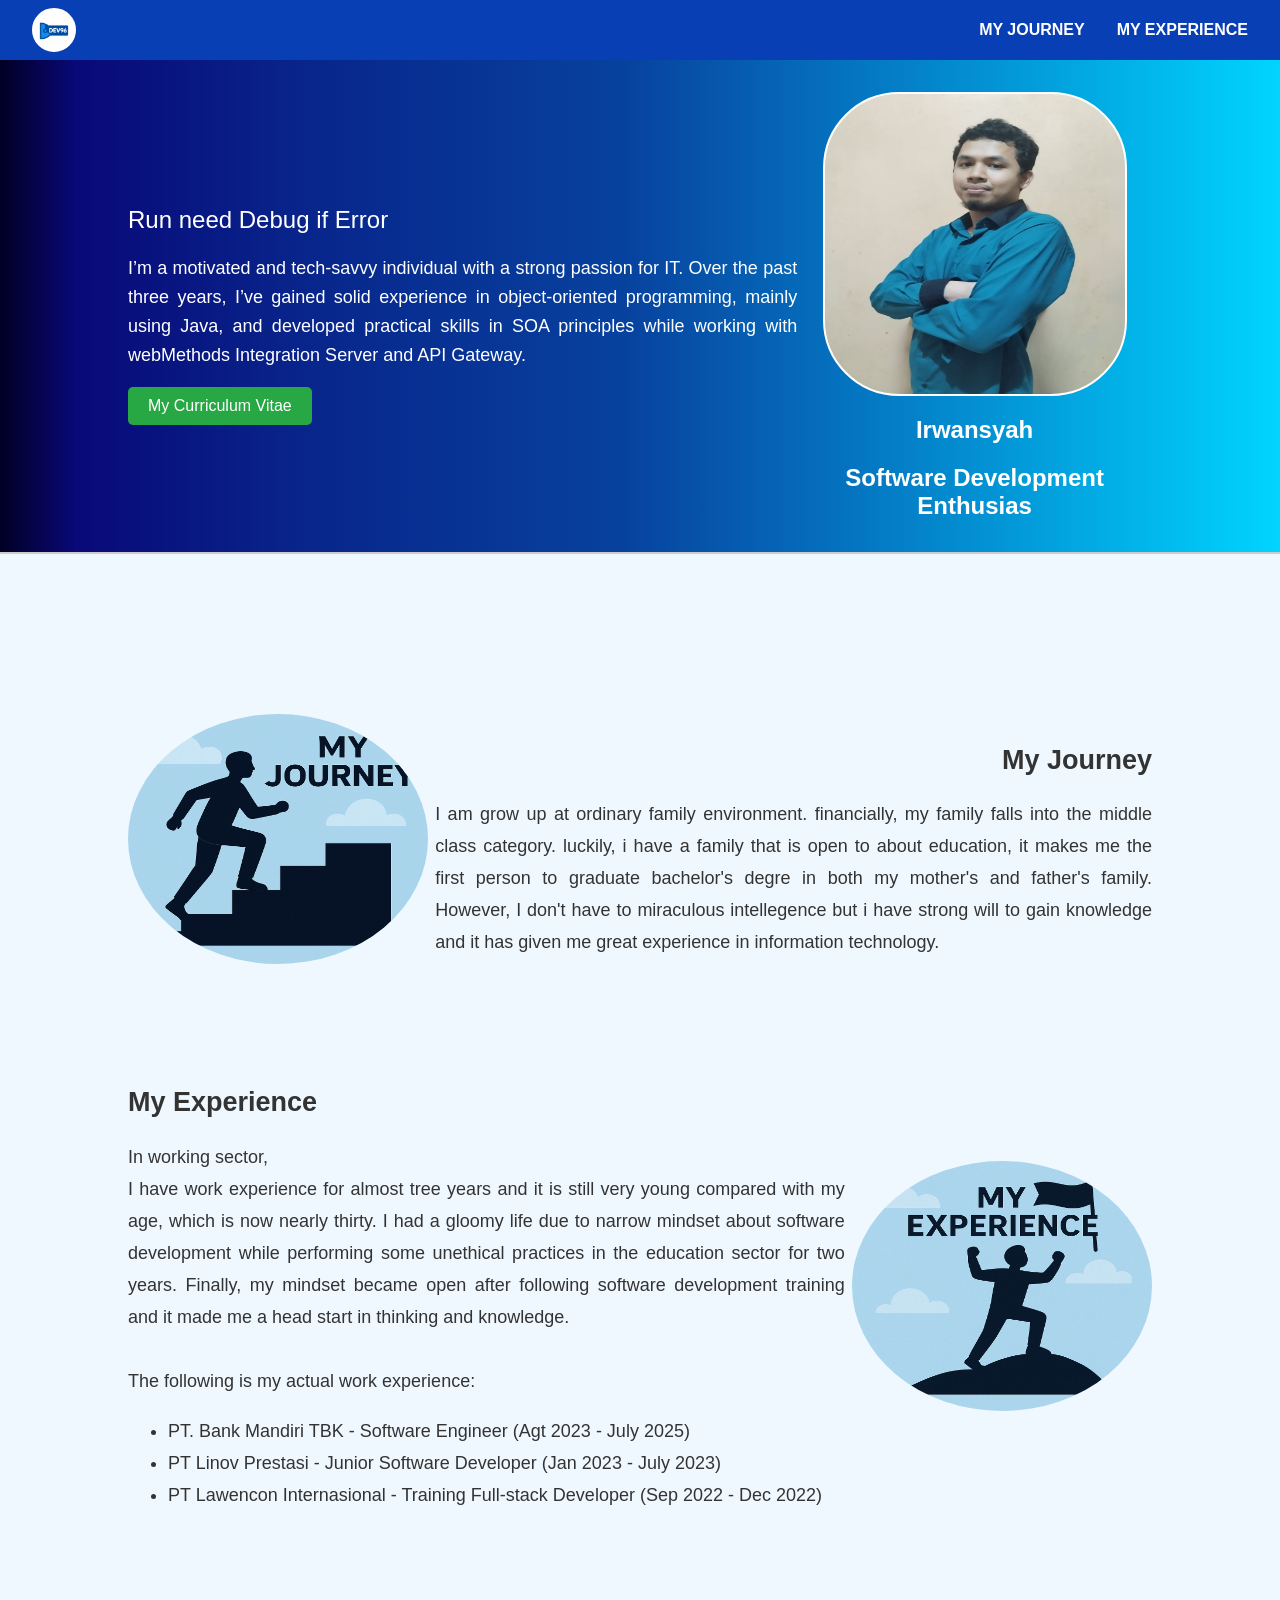
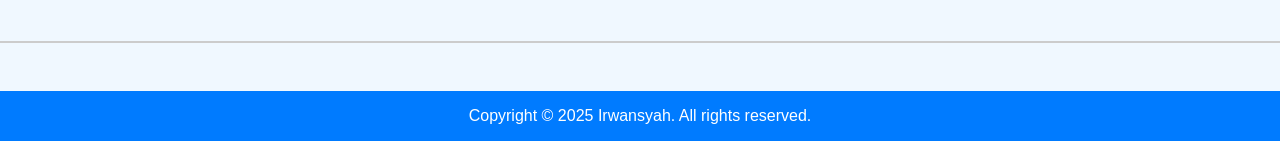
==== index.html @ fb4c786c "set web static to web responsive" ====
<!DOCTYPE html>
<html lang="id">
<head>
    <meta charset="UTF-8">
    <meta name="viewport" content="width=device-width, initial-scale=1.0">
    <title>My Profile</title>
    <link rel="stylesheet" href="assets/css/main.css">
</head>
<body>
    <header>
        <div class="logo"></div>
        <nav>
            <a href="#journey">MY JOURNEY</a>
            <a href="#experience">MY EXPERIENCE</a>
        </nav>
    </header>

    <section class="hero">
        <div class="hero-text">
            <h1>Run need Debug if Error</h1>
            <p>I’m a motivated and tech-savvy individual with a strong passion for IT. Over the past three years, I’ve gained solid experience in object-oriented programming, mainly using Java, and developed practical skills in SOA principles while working with webMethods Integration Server and API Gateway.</p>

            <div>
                <button type="button" class="btn-success" onclick="window.location.href='assets/document/Curriculum-Vitae-Irwansyah.pdf'">My Curriculum Vitae</button>
            </div>
        </div>
        <div class="hero-profile">
            <div class="profile"></div>
            <h2>Irwansyah</h2>
            <b>Software Development Enthusias</b>
        </div>
    </section>

    <section class="journey-experience">
        <div class="journey" id="journey">
            <div class="journey-image">
                <img src="assets/img/journey/my-journey.png" alt="Journey image">
            </div>
            <div class="journey-text">
                <h2>My Journey</h2>
                <p>
                    I am grow up at ordinary family environment. financially, my family falls into the middle class category. luckily, i have a family that is open to about education, it makes me the first person to graduate bachelor's degre in both my mother's and father's family. 
                    However, I don't have to miraculous intellegence but i have strong will to gain knowledge and it has given me great experience in information technology.
                </p>
            </div>
        </div>

        <div class="experience" id="experience">
            <div class="experience-text">
                <h2>My Experience</h2>
                <p>In working sector, <br>
                    I have work experience for almost tree years and it is still very young compared with my age, which is now nearly thirty. 
                    I had a gloomy life due to narrow mindset about software development while performing some unethical practices in the education sector for two years. Finally, my mindset became open after following software development training and it made me a head start in thinking and knowledge.
                    <br><br>
                    The following is my actual work experience:
                    
                    <div class="experience-text-detail">
                        <ul>
                            <li>PT. Bank Mandiri TBK - Software Engineer (Agt 2023 - July 2025)</li>
                            <li>PT Linov Prestasi - Junior Software Developer (Jan 2023 - July 2023)</li>
                            <li>PT Lawencon Internasional - Training Full-stack Developer (Sep 2022 - Dec 2022)</li>
                        </ul>
                    </div>
                </p>
            </div>
            <div class="journey-image">
                <img src="assets/img/experience/my-experience.png" alt="Experience image">
            </div>
        </div>

        <!-- <div class="journey" id="journey">
            <div class="journey-image">
                <img src="assets/img/journey/my-journey.png" alt="Journey image">
            </div>
            <div class="journey-text">
                <h2>My Skill</h2>
                <p>
                    I am grow up at ordinary family environment. financially, my family falls into the middle class category. luckily, i have a family that is open to about education, it makes me the first person to graduate bachelor's degre in both my mother's and father's family. 
                    However, I don't have to miraculous intellegence but i have strong will to gain knowledge and it has given me great experience in information technology.
                </p>
            </div>
        </div> -->
    </section>

    <footer>
        Copyright &copy; 2025 Irwansyah. All rights reserved.
    </footer>
</body>
</html>
---- assets/css/main.css ----
/* Default */
body {
    font-family: Arial, sans-serif;
    margin: 0;
    padding: 0;
    background: #f0f8ff;
    color: #333;
}
header {
    display: flex;
    justify-content: space-between;
    align-items: center;
    background: #093FB4;
    color: white;
    padding: 0.5rem 2rem;
    box-shadow: 0 2px 4px rgba(0, 0, 0, 0.1);
}
.logo {
    width: 40px;
    height: 40px;
    border-radius: 50%;
    border: 2px solid white;
    background: url(../img/logo/logo.png) no-repeat center;
    background-size: 100% 100%;
}
nav {
    display: flex;
    gap: 2rem;
}
nav a {
    color: white;
    text-decoration: none;
    font-weight: bold;
}
nav a:hover {
    text-decoration: underline;
}

/* Hero Section */
.hero {
    display: flex;
    justify-content: space-between;
    align-items: center;
    padding: 2rem 8rem;
    border-bottom: 2px solid #ccc;
    margin: auto;
    background: #020024;
    background: linear-gradient(90deg, rgba(2, 0, 36, 1) 0%, rgba(9, 9, 121, 1) 6%, rgba(8, 36, 139, 1) 23%, rgba(7, 66, 159, 1) 49%, rgba(0, 212, 255, 1) 100%);
    color: white;
}

.profile{
    width: 300px;
    height: 300px;
    border-radius: 25%;
    border: 2px solid white;
    background: url(../img/profile.jpg) no-repeat center;
    background-size: 100% 100%;
    
    margin: auto;

    transition: transform 0.5s ease, filter 0.5s ease;
}
.profile:hover{
    background: url(../img/profile-cover.jpg) no-repeat center;
    background-size: 100% 100%;

    transform: scale(1.1); /* memperbesar sedikit */
}

.hero-text {
    width: 70%;
}
.hero-text h1 {
    width: fit-content;
    font-weight: lighter;
}
.hero-text p {
    margin-top: 1rem;
    text-align: justify;
    line-height: 1.6;
    font-size: large;
}
.hero-profile {
    text-align: center;
}

.hero-profile h3 {
    margin: 1rem 0 0.5rem;
}

.hero-profile b{
    font-size: x-large;
}

.btn-success {
  background-color: #28a745;   /* warna hijau */
  color: white;                /* warna teks */
  padding: 10px 20px;          /* jarak dalam */
  border: none;                /* hilangkan border default */
  border-radius: 5px;          /* sudut melengkung */
  font-size: 16px;             /* ukuran teks */
  cursor: pointer;             /* ubah kursor menjadi tangan */
  transition: background-color 0.3s ease, transform 0.2s ease;
}

.btn-success:hover {
  background-color: #218838;   /* hijau lebih gelap */
  transform: scale(1.05);      /* sedikit membesar */
}

/* Journey */
.journey-experience {
    margin: 8rem auto 3rem;
    border-bottom: 2px solid #ccc;
    padding: 2rem 8rem;
    background: 0046FF;
}

.journey-experience > div{ /* .journey and .experience */
    display: flex;
    justify-content: space-between;
    align-items: center;
    margin-bottom: 5rem;
}

.journey-experience > div > .journey-text, .experience-text { /* .journey-text and .experience-text */
    width: 70%;
    line-height: 2rem;
    font-size: large;
}

.journey-text p { 
    text-align: justify; 
}
.experience-text p { 
    text-align: justify; 
}

.journey-text h2 { text-align: right; }
.experience-text h2 { text-align: left; }


.journey img, .experience img {
    width: 300px;
    height: 250px;
    border-radius: 50%;
    margin-bottom: 1rem;
}

footer {
    text-align: center;
    background: #007BFF;
    color: white;
    padding: 1rem;
}

/* mobile */ 
@media (max-width: 576px) {
    .logo {
        width: 30px;
        height: 30px;
    }
    nav {
        gap: 1rem;
    }
    nav a {
        font-size: 0.9rem;
    }

    /* Hero Section */
    .hero {
        padding: 3rem 1rem;
        flex-direction: column; 
    }

    .hero-text {
        padding: 0rem 1rem;
        margin-top: 50px;
        order: 2;
        width: 100%;
    }

    .hero-profile {
        order: 1;
        width: 100%;
    }

    .hero-profile h2{
        font-size: large;
    }

    .hero-profile b{
        font-size: large;
    }

    .profile{
        width: 200px;
        height: 200px;

        margin: auto;
    }

    .hero-text h1 {
        margin: auto;
        font-size: large;
    }
    .hero-text p {
        text-align: justify;
        line-height: 1.6;
        font-size: small;
    }

    

    /* Journey */
    .journey-experience {
        width: 100%;
        margin: 0;
        padding: 5rem 0 2rem;
    }

    .journey-experience > div{ /* .journey and .experience */
        display: flex;
        flex-direction: column;

        margin-bottom: 2rem;
    }

    .journey-experience > div > .journey-text { /* .journey-text and .experience-text */
        line-height: 1rem;
        font-size: small;
    }

    .journey-experience > div > .experience-text { /* .journey-text and .experience-text */
        order: 2;
        line-height: 1rem;
        font-size: small;
    }

    .journey-text h2 { text-align: center; }
    .experience-text h2 { text-align: center; }


    .journey img, .experience img {
        width: 200px;
        height: 200px;
        border-radius: 50%;
        margin-bottom: 1rem;
    }

    footer {
        padding: 0.5rem;
        font-size: small;
    }
}

@media (min-width: 577px) and (max-width: 767px) { 
    /* smartphone besar */ 
        .logo {
        width: 30px;
        height: 30px;
    }
    nav {
        gap: 1rem;
    }
    nav a {
        font-size: 0.9rem;
    }

    /* Hero Section */
    .hero {
        padding: 3rem 1rem;
        flex-direction: column; 
    }

    .hero-text {
        padding: 0rem 1rem;
        margin-top: 50px;
        order: 2;
        width: 100%;
    }

    .hero-profile {
        order: 1;
        width: 100%;
    }

    .hero-profile h2{
        font-size: x-large;
    }

    .hero-profile b{
        font-size: x-large;
    }

    .profile{
        width: 250px;
        height: 250px;

        margin: auto;
    }

    .hero-text h1 {
        margin: auto;
        font-size: x-large;
    }
    .hero-text p {
        margin-top: 0;
        text-align: justify;
        line-height: 1.5rem;
        font-size: medium;
    }

    /* Journey */
    .journey-experience {
        width: 100%;
        margin: 0;
        padding: 5rem 0 2rem;
    }

    .journey-experience > div{ /* .journey and .experience */
        display: flex;
        flex-direction: column;

        margin-bottom: 2rem;
    }

    .journey-experience > div > .journey-text { /* .journey-text and .experience-text */
        line-height: 1.2rem;
        font-size: medium;
    }

    .journey-experience > div > .experience-text { /* .journey-text and .experience-text */
        order: 2;
        line-height: 1.2rem;
        font-size: medium;
    }

    .journey-text h2 { text-align: center; }
    .experience-text h2 { text-align: center; }


    .journey img, .experience img {
        width: 250px;
        height: 250px;
        border-radius: 50%;
        margin-bottom: 1.5rem;
    }

    footer {
        padding: 0.5rem;
        font-size: medium;
    }

}
@media (min-width: 768px) and (max-width: 1199px) { 
    /* tablet and laptop */ 
    .hero {
        padding: 2rem 5rem;
    }
    .profile{
        width: 275px;
        height: 275px;

        margin: auto;
    }

    .journey-experience {
        width: 80%;
        margin: auto;
        padding: 5rem 3rem 2rem;
    }

    .journey img, .experience img {
        width: 275px;
        height: 275px;
        border-radius: 50%;
        margin-bottom: 1.5rem;
    }

    .journey-experience > div > .journey-text, .experience-text { /* .journey-text and .experience-text */
        width: 80%;
    }

    .journey-experience .journey-image{
        padding: 3rem;
        box-sizing: border-box;
    }

}

@media (min-width: 1200px) { /* desktop */ }
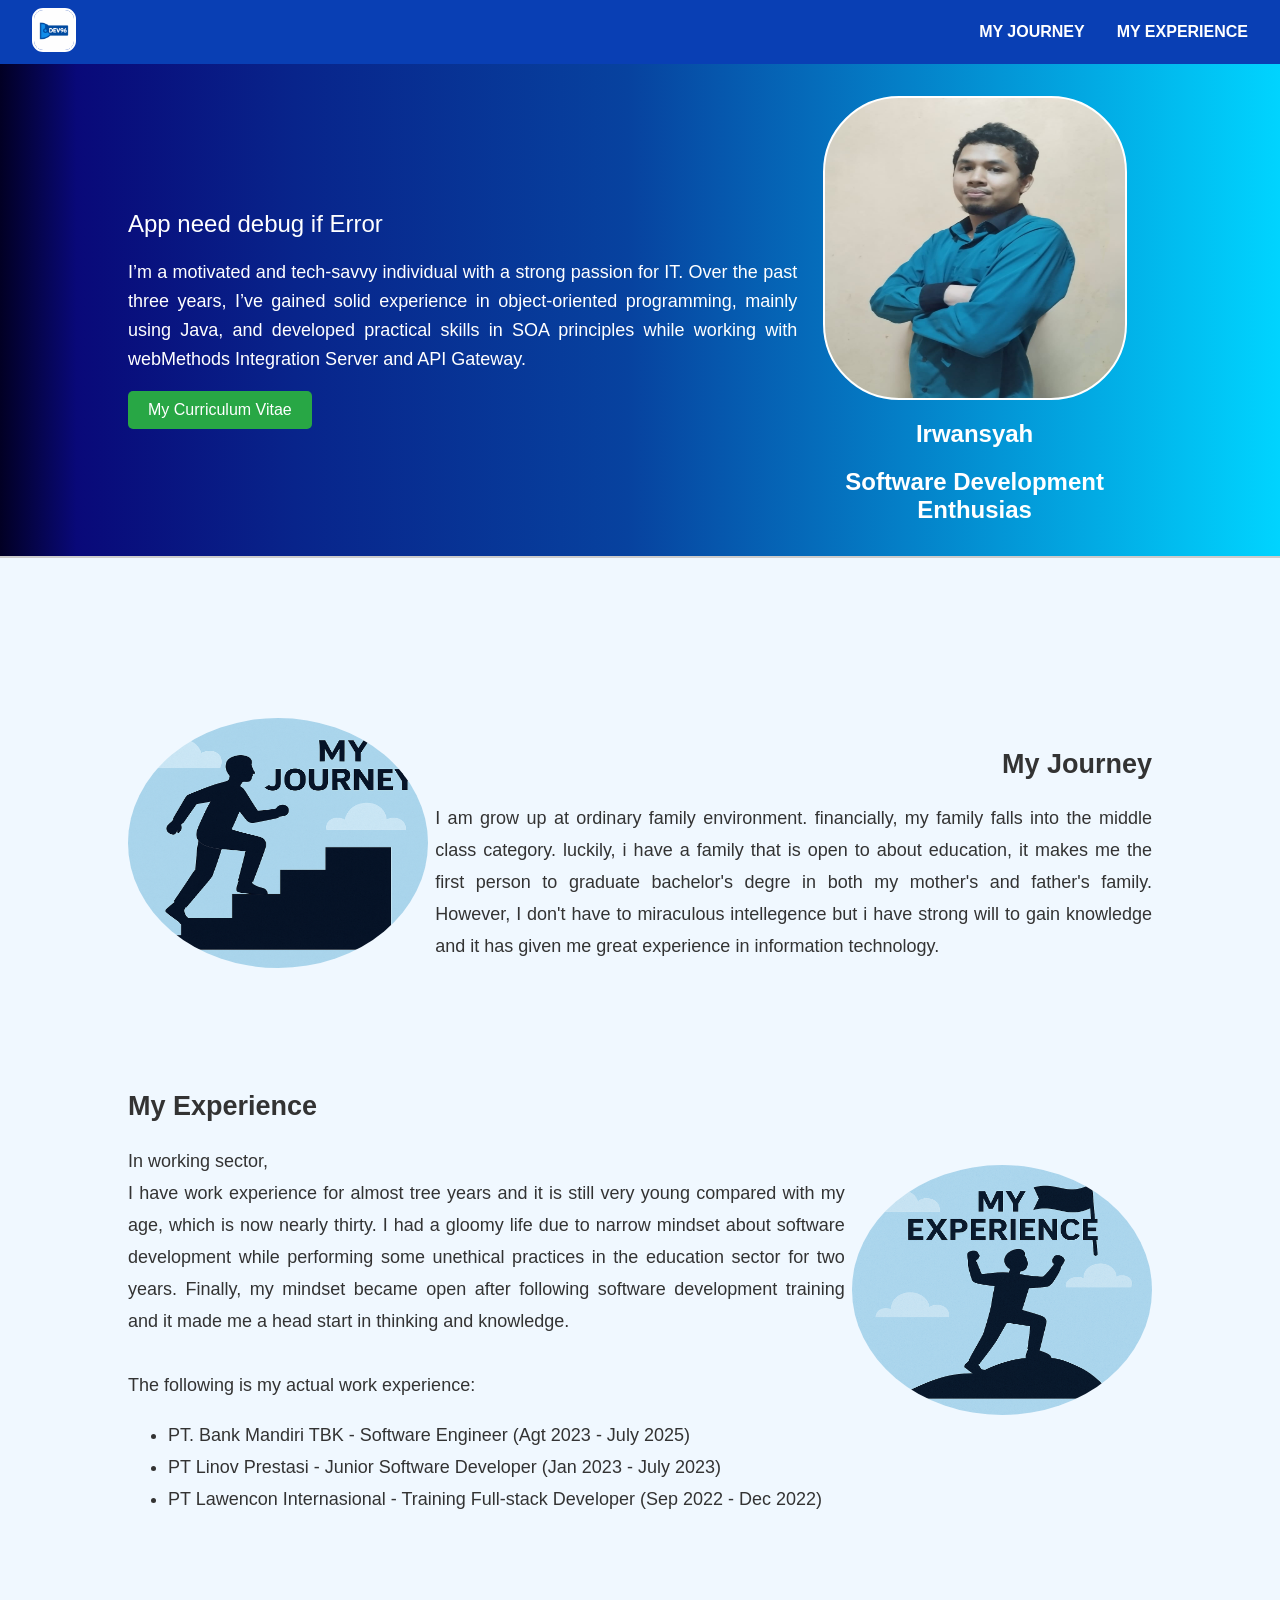
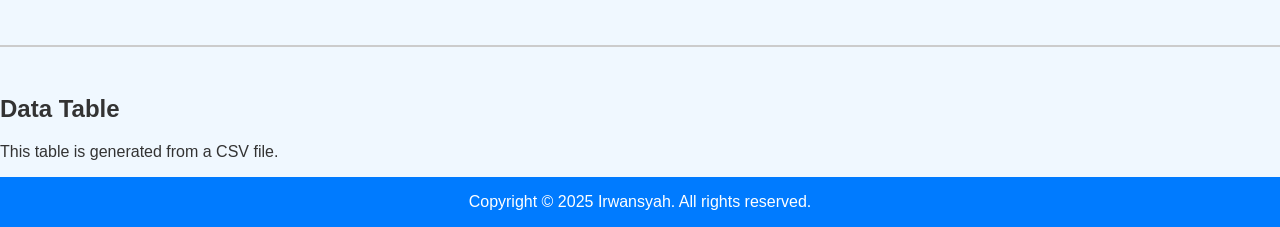
==== commit 81862f93: "change design media mobile" ====
--- a/index.html
+++ b/index.html
@@ -8,16 +8,22 @@
 </head>
 <body>
     <header>
-        <div class="logo"></div>
         <nav>
-            <a href="#journey">MY JOURNEY</a>
-            <a href="#experience">MY EXPERIENCE</a>
+            <div class="logo">
+                <img src="assets/img/logo/logo.png" alt="Logo">
+            </div>
+            <div class="subnav">
+                <ul>
+                    <li><a href="#journey">MY JOURNEY</a></li>
+                    <li><a href="#experience">MY EXPERIENCE</a></li>
+                </ul>
+            </div>
         </nav>
     </header>
 
     <section class="hero">
         <div class="hero-text">
-            <h1>Run need Debug if Error</h1>
+            <h1>App need debug if Error</h1>
             <p>I’m a motivated and tech-savvy individual with a strong passion for IT. Over the past three years, I’ve gained solid experience in object-oriented programming, mainly using Java, and developed practical skills in SOA principles while working with webMethods Integration Server and API Gateway.</p>
 
             <div>
@@ -81,6 +87,11 @@
             </div>
         </div> -->
     </section>
+    <div id="tableContainer">
+        <h2>Data Table</h2>
+        <p>This table is generated from a CSV file.</p>
+        
+    </div>
 
     <footer>
         Copyright &copy; 2025 Irwansyah. All rights reserved.
--- a/assets/css/main.css
+++ b/assets/css/main.css
@@ -15,23 +15,45 @@
     padding: 0.5rem 2rem;
     box-shadow: 0 2px 4px rgba(0, 0, 0, 0.1);
 }
-.logo {
+
+.logo{
+    /* height: 50px; */
+}
+
+.logo img {
     width: 40px;
     height: 40px;
-    border-radius: 50%;
+    border-radius: 25%;
     border: 2px solid white;
-    background: url(../img/logo/logo.png) no-repeat center;
     background-size: 100% 100%;
 }
+
 nav {
+    width: 100%;
+    display: flex;
+    justify-content: space-between;
+    align-items: center;
+}
+
+nav .subnav {
     display: flex;
     gap: 2rem;
 }
+
+.subnav ul {
+    list-style: none;
+    margin: 0;
+    padding: 0;
+    display: flex;
+    gap: 2rem;
+}
+
 nav a {
     color: white;
     text-decoration: none;
     font-weight: bold;
 }
+
 nav a:hover {
     text-decoration: underline;
 }
@@ -157,13 +179,37 @@
 
 /* mobile */ 
 @media (max-width: 576px) {
-    .logo {
+    .logo img {
         width: 30px;
         height: 30px;
     }
+    
     nav {
+        flex-direction: column;
+        align-items: first baseline;
+    }
+    
+    nav .subnav ul {
+        display: none;
         gap: 1rem;
     }
+
+    nav .logo:hover{
+        padding-bottom: 1rem;
+    }
+    
+    nav .logo:hover ~ .subnav ul {
+        display: flex;
+        flex-direction: column;
+    }
+
+    nav .subnav ul:hover {
+        padding-top: 1rem;
+        display: flex;
+        width: 100%;
+        flex-direction: column;
+    }
+    
     nav a {
         font-size: 0.9rem;
     }
@@ -257,7 +303,7 @@
 
 @media (min-width: 577px) and (max-width: 767px) { 
     /* smartphone besar */ 
-        .logo {
+    .logo img {
         width: 30px;
         height: 30px;
     }
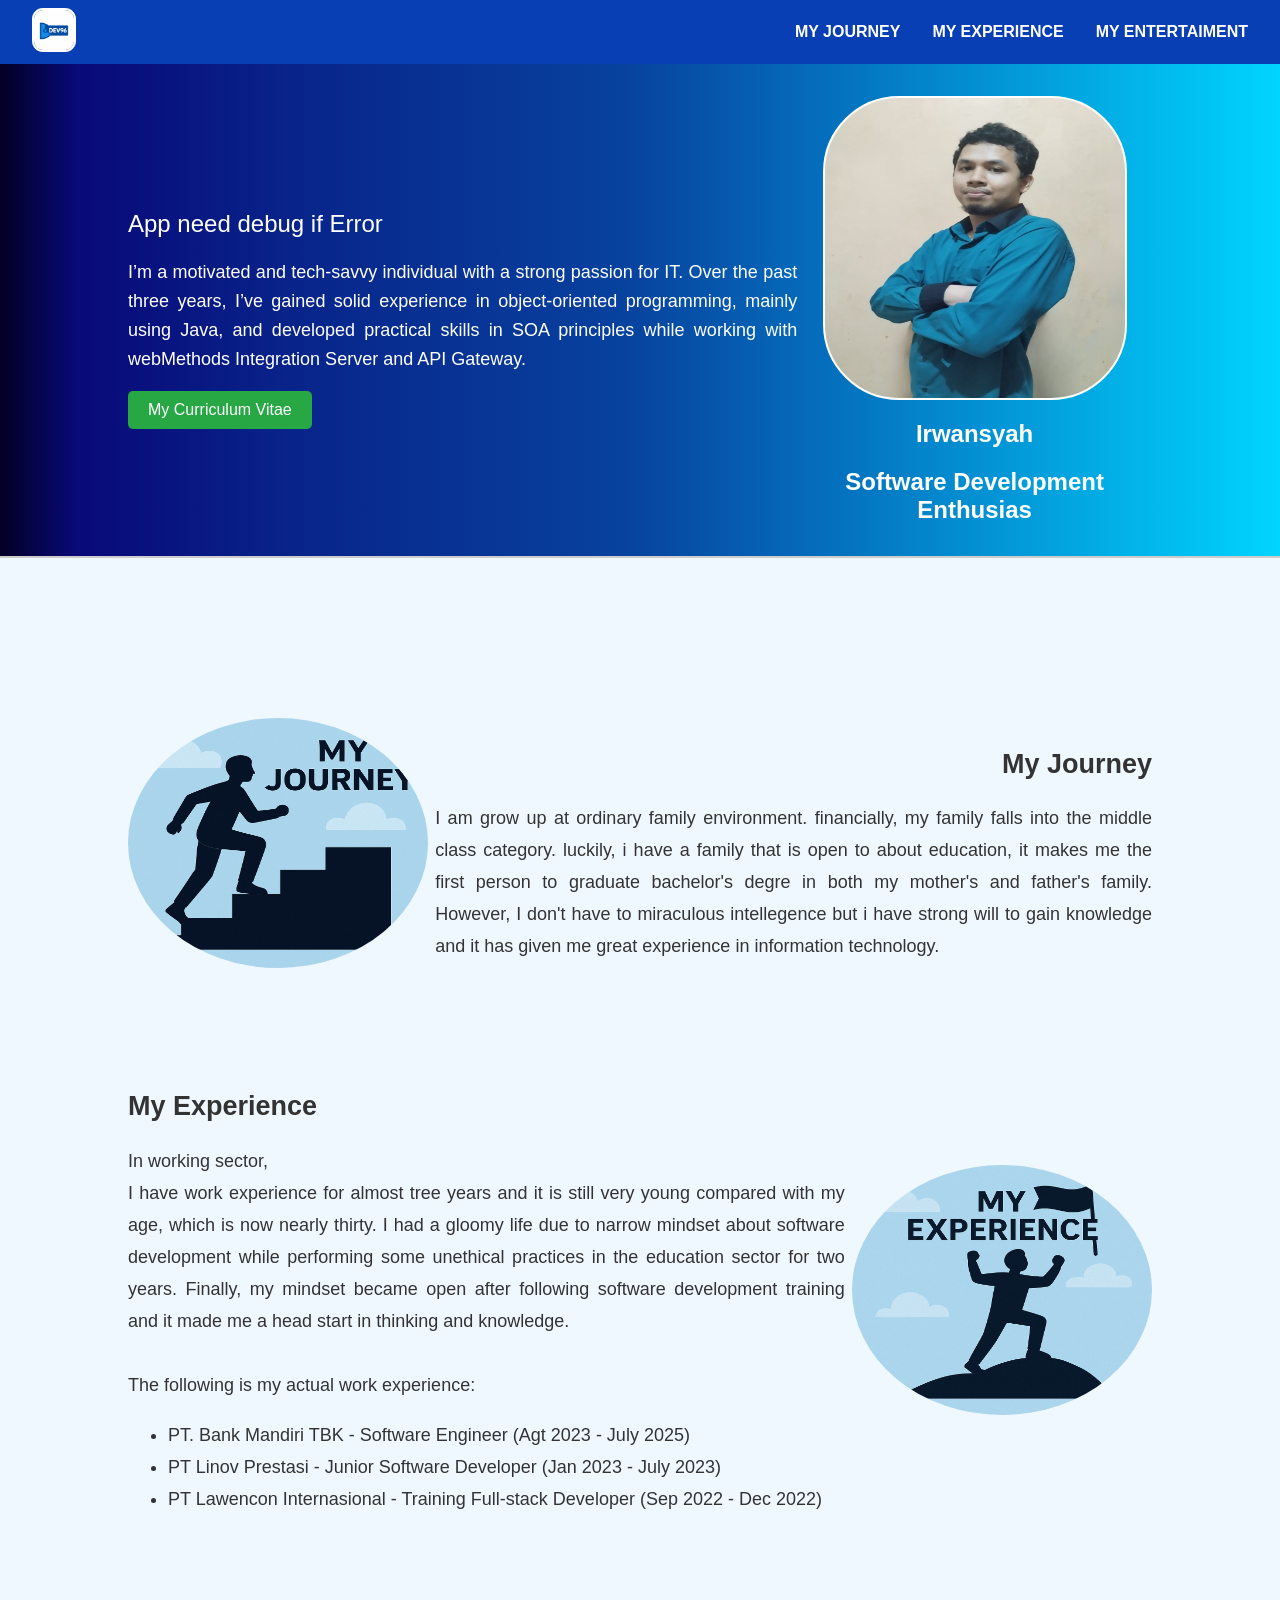
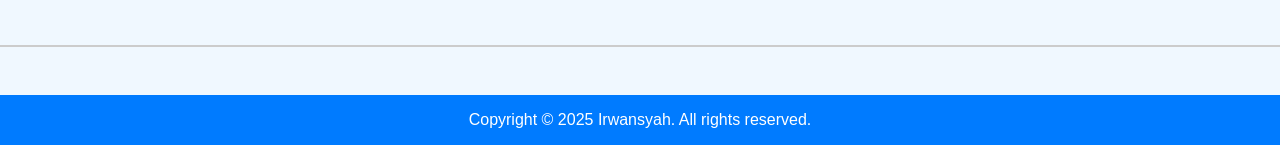
==== commit 88c8386b: "add sentence and fix url" ====
--- a/index.html
+++ b/index.html
@@ -10,12 +10,15 @@
     <header>
         <nav>
             <div class="logo">
-                <img src="assets/img/logo/logo.png" alt="Logo">
+                <a href="https://irwansyah10010.github.io/my-profile/">
+                    <img src="assets/img/logo/logo.png" alt="Logo">
+                </a>
             </div>
             <div class="subnav">
                 <ul>
                     <li><a href="#journey">MY JOURNEY</a></li>
                     <li><a href="#experience">MY EXPERIENCE</a></li>
+                    <li><a href="subject-english/">MY ENTERTAIMENT</a></li>
                 </ul>
             </div>
         </nav>
@@ -87,12 +90,6 @@
             </div>
         </div> -->
     </section>
-    <div id="tableContainer">
-        <h2>Data Table</h2>
-        <p>This table is generated from a CSV file.</p>
-        
-    </div>
-
     <footer>
         Copyright &copy; 2025 Irwansyah. All rights reserved.
     </footer>
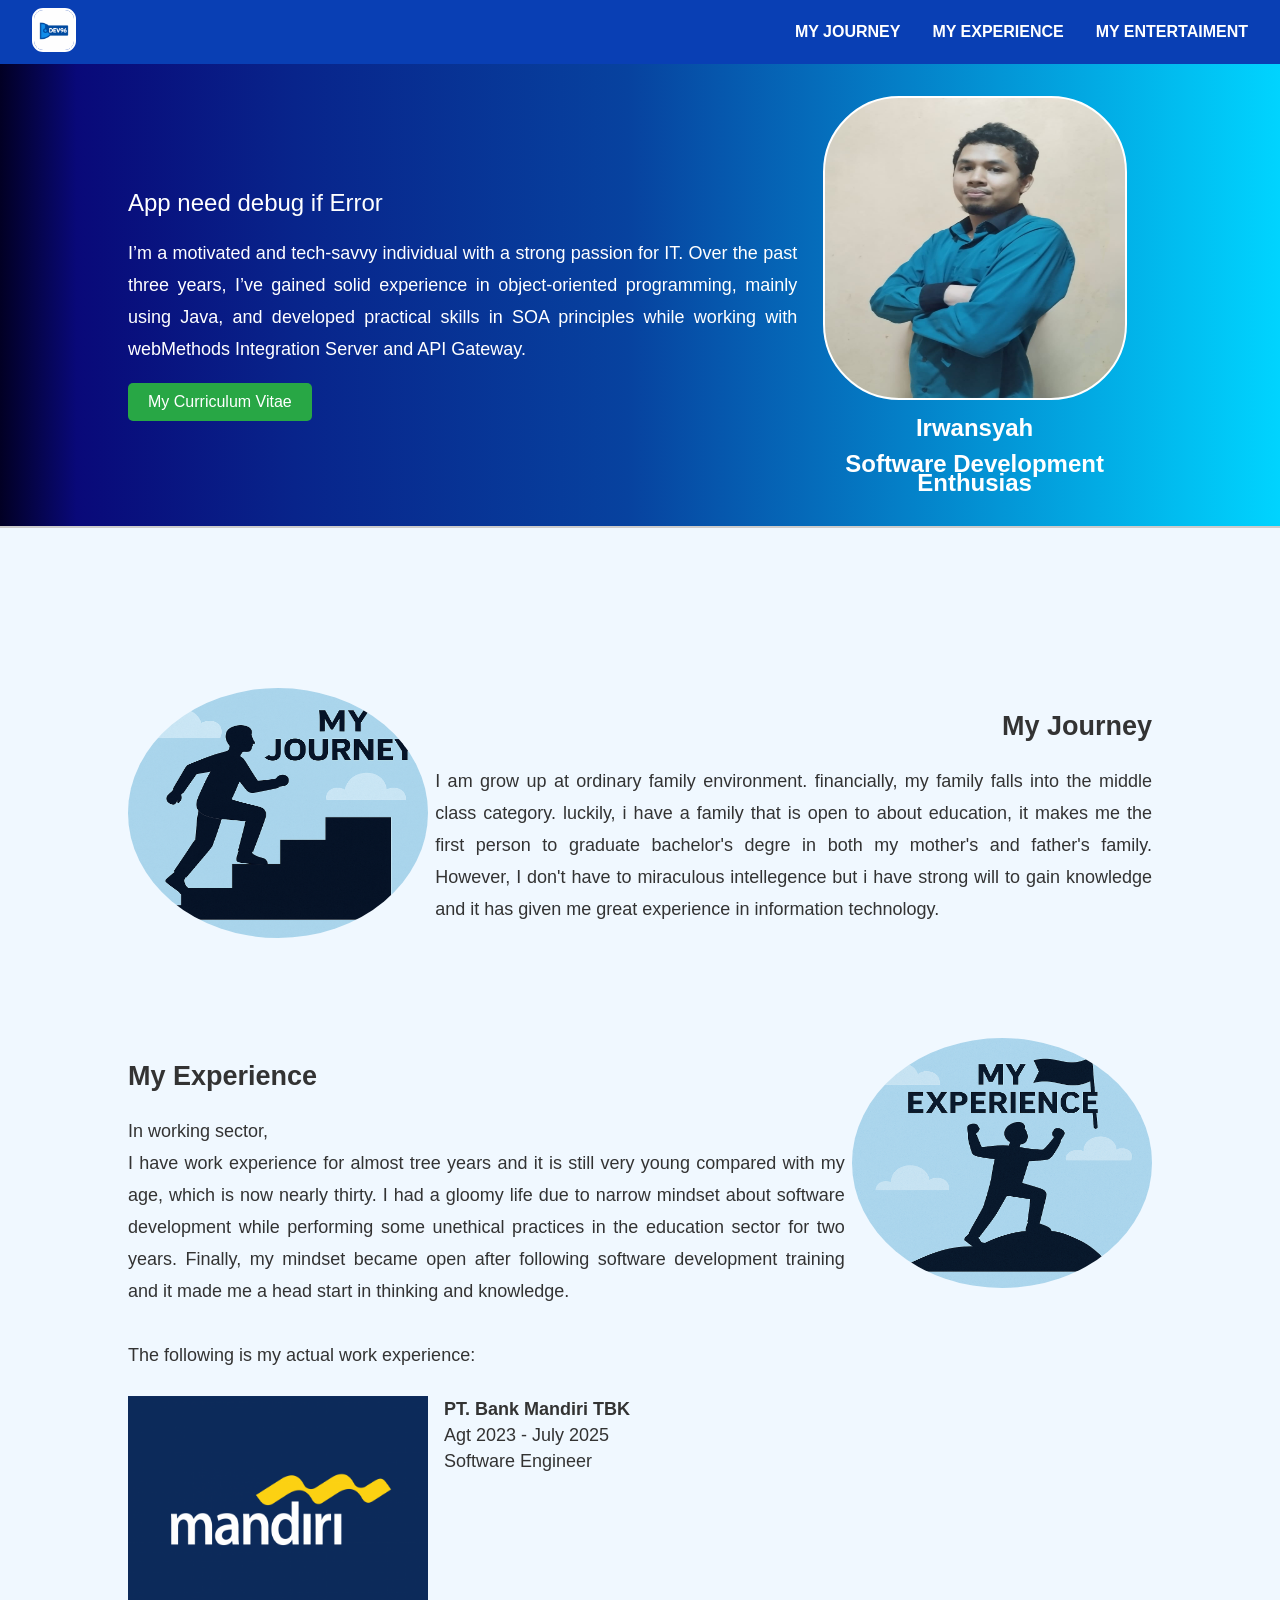
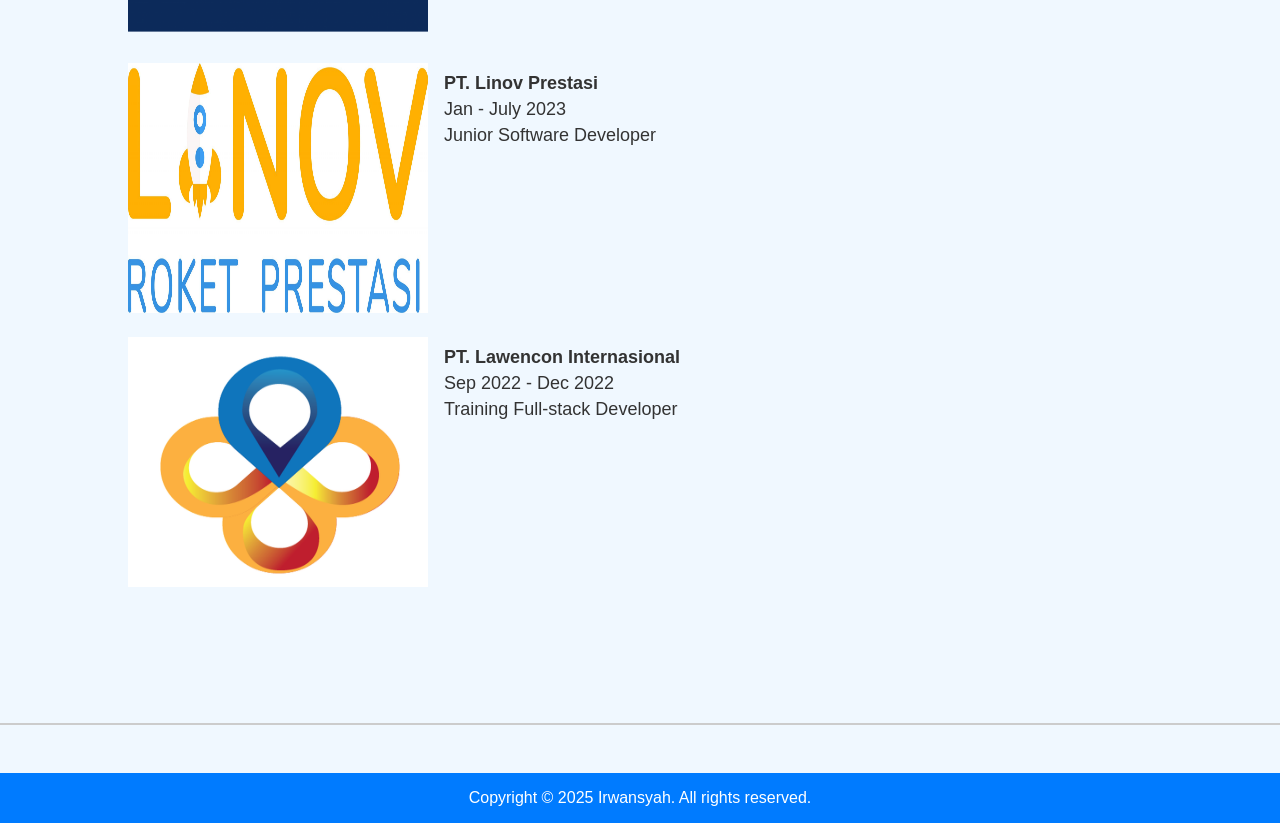
==== commit 3415c70b: "update my experience" ====
--- a/index.html
+++ b/index.html
@@ -10,7 +10,7 @@
     <header>
         <nav>
             <div class="logo">
-                <a href="https://irwansyah10010.github.io/my-profile/">
+                <a href="index.html">
                     <img src="assets/img/logo/logo.png" alt="Logo">
                 </a>
             </div>
@@ -63,12 +63,37 @@
                     <br><br>
                     The following is my actual work experience:
                     
-                    <div class="experience-text-detail">
-                        <ul>
-                            <li>PT. Bank Mandiri TBK - Software Engineer (Agt 2023 - July 2025)</li>
-                            <li>PT Linov Prestasi - Junior Software Developer (Jan 2023 - July 2023)</li>
-                            <li>PT Lawencon Internasional - Training Full-stack Developer (Sep 2022 - Dec 2022)</li>
-                        </ul>
+                    <div class="experience-list">
+                        <div class="experience-detail">
+                            <img src="assets/img/experience/mandiri/bank-mandiri-logo.png" alt="PT Bank Mandiri TBK">
+                            <div class="experience-company">
+                                <div class="company-header">
+                                    <strong>PT. Bank Mandiri TBK</strong>
+                                    <p>Agt 2023 - July 2025</p>
+                                    <p>Software Engineer</p>
+                                </div>
+                            </div>
+                        </div>
+                        <div class="experience-detail">
+                            <img src="assets/img/experience/lawencon/linov-hr.jpg" alt="PT Linov Roket Prestasi">
+                            <div class="experience-company">
+                                <div class="company-header">
+                                    <strong>PT. Linov Prestasi</strong>
+                                    <p>Jan - July 2023</p>
+                                    <p>Junior Software Developer</p>
+                                </div>
+                            </div>
+                        </div>
+                        <div class="experience-detail">
+                            <img src="assets/img/experience/lawencon/lawencon-internasional.png" alt="PT Lawencon">
+                            <div class="experience-company">
+                                <div class="company-header">
+                                    <strong>PT. Lawencon Internasional</strong>
+                                    <p>Sep 2022 - Dec 2022</p>
+                                    <p>Training Full-stack Developer</p>
+                                </div>
+                            </div>
+                        </div>
                     </div>
                 </p>
             </div>
--- a/assets/css/main.css
+++ b/assets/css/main.css
@@ -100,11 +100,12 @@
 .hero-text p {
     margin-top: 1rem;
     text-align: justify;
-    line-height: 1.6;
+    line-height: 2rem;
     font-size: large;
 }
 .hero-profile {
     text-align: center;
+    line-height: 1rem;
 }
 
 .hero-profile h3 {
@@ -142,7 +143,7 @@
 .journey-experience > div{ /* .journey and .experience */
     display: flex;
     justify-content: space-between;
-    align-items: center;
+    /* align-items: center; */
     margin-bottom: 5rem;
 }
 
@@ -163,13 +164,41 @@
 .experience-text h2 { text-align: left; }
 
 
-.journey img, .experience img {
+.journey-image img {
     width: 300px;
     height: 250px;
     border-radius: 50%;
     margin-bottom: 1rem;
 }
 
+/* .journey-image{
+    width: 25%;
+    height: auto;
+    display: flex;
+
+    align-items: start;
+} */
+
+.experience-list > div {
+    display: flex;
+
+    margin-top: 0px;
+    margin-bottom: 1.5rem;
+}
+
+.experience-detail > img {
+    width: 300px;
+    height: 250px;
+
+    margin-right: 1rem;
+}
+
+.company-header{
+    margin-top: 1rem;
+    line-height: 0.5rem;
+}
+
+/* footer */
 footer {
     text-align: center;
     background: #007BFF;
@@ -257,8 +286,6 @@
         font-size: small;
     }
 
-    
-
     /* Journey */
     .journey-experience {
         width: 100%;
@@ -269,6 +296,8 @@
     .journey-experience > div{ /* .journey and .experience */
         display: flex;
         flex-direction: column;
+
+        align-items: center;
 
         margin-bottom: 2rem;
     }
@@ -288,12 +317,41 @@
     .experience-text h2 { text-align: center; }
 
 
-    .journey img, .experience img {
+    .journey-image img {
         width: 200px;
         height: 200px;
         border-radius: 50%;
         margin-bottom: 1rem;
     }
+
+    .experience-list > div {
+        display: flex;
+        flex-direction: column;
+
+        margin-top: 0px;
+        margin-bottom: 1.5rem;
+    }
+
+    .experience-detail > img {
+        width: 250px;
+        height: 175px;
+
+
+        margin: 0.5rem auto;
+    }
+
+    .experience-company{
+        width: 250px;
+
+        margin: 0rem auto;
+    }
+
+    .company-header{
+        margin-top: 1rem;
+        line-height: 0.5rem;
+    }
+
+    /* Footer */
 
     footer {
         padding: 0.5rem;
@@ -325,6 +383,7 @@
         margin-top: 50px;
         order: 2;
         width: 100%;
+        line-height: 3rem;
     }
 
     .hero-profile {
@@ -369,6 +428,8 @@
         display: flex;
         flex-direction: column;
 
+        align-items: center;
+
         margin-bottom: 2rem;
     }
 
@@ -387,13 +448,42 @@
     .experience-text h2 { text-align: center; }
 
 
-    .journey img, .experience img {
+    .journey-image img {
         width: 250px;
         height: 250px;
         border-radius: 50%;
         margin-bottom: 1.5rem;
     }
 
+    
+    .experience-list > div {
+        display: flex;
+        flex-direction: column;
+
+        margin-top: 0px;
+        margin-bottom: 1.5rem;
+    }
+
+    .experience-detail > img {
+        width: 275px;
+        height: 225px;
+
+
+        margin: 0.5rem auto;
+    }
+
+    .experience-company{
+        width: 275px;
+
+        margin: 0rem auto;
+    }
+
+    .company-header{
+        margin-top: 1rem;
+        line-height: 0.5rem;
+    }
+
+    /* footer */
     footer {
         padding: 0.5rem;
         font-size: medium;
@@ -413,12 +503,12 @@
     }
 
     .journey-experience {
-        width: 80%;
+        /* width: 100%; */
         margin: auto;
-        padding: 5rem 3rem 2rem;
-    }
-
-    .journey img, .experience img {
+        padding: 5rem 1rem 2rem;
+    }
+
+    .journey-image img {
         width: 275px;
         height: 275px;
         border-radius: 50%;
@@ -430,10 +520,39 @@
     }
 
     .journey-experience .journey-image{
-        padding: 3rem;
+        padding: 1.5rem;
         box-sizing: border-box;
     }
 
+    /* .journey-image{
+        width: 25%;
+        height: auto;
+        display: flex;
+
+        align-items: start;
+    } */
+
+    .experience-list > div {
+        display: flex;
+
+        margin-top: 0px;
+        margin-bottom: 1.5rem;
+    }
+
+    .experience-detail > img {
+        width: 300px;
+        height: 250px;
+
+        margin-right: 1rem;
+    }
+
+    .company-header{
+        margin-top: 1rem;
+        line-height: 0.5rem;
+    }
+
+    /* footer */
+
 }
 
 @media (min-width: 1200px) { /* desktop */ }
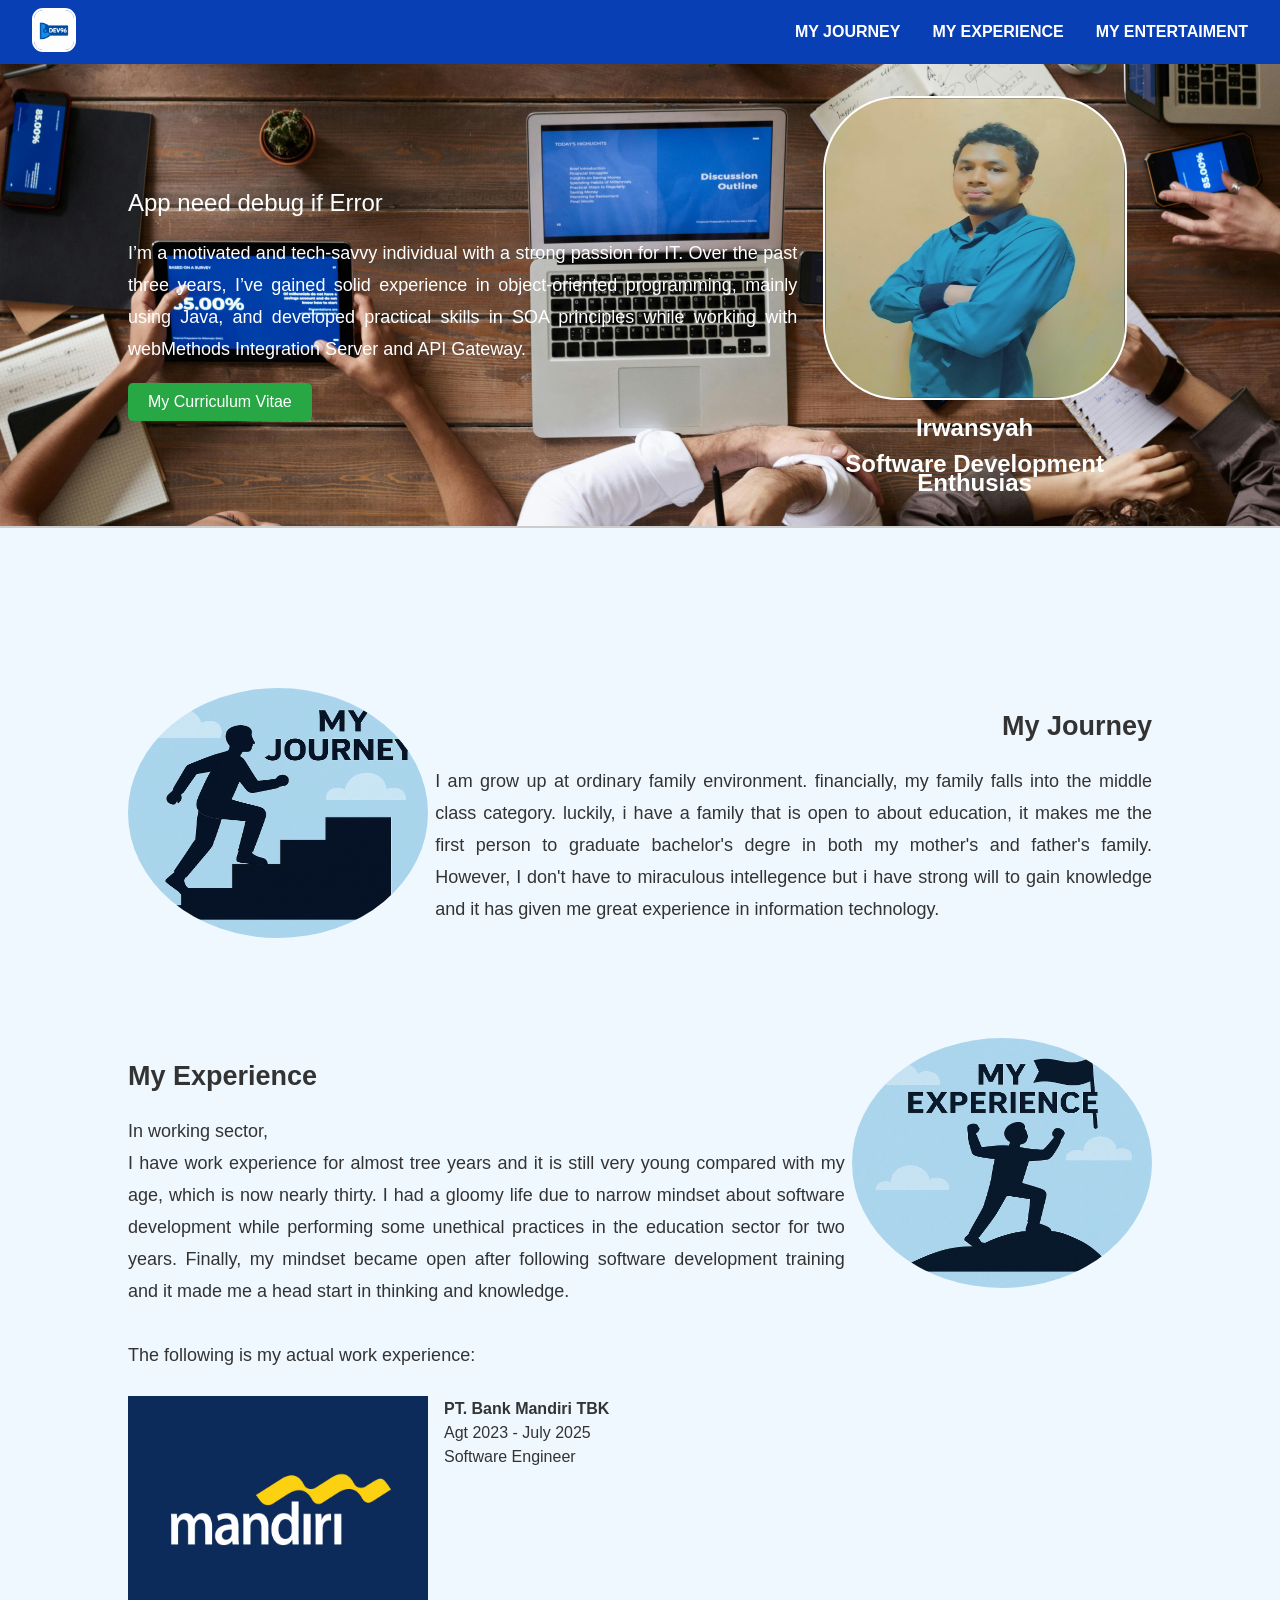
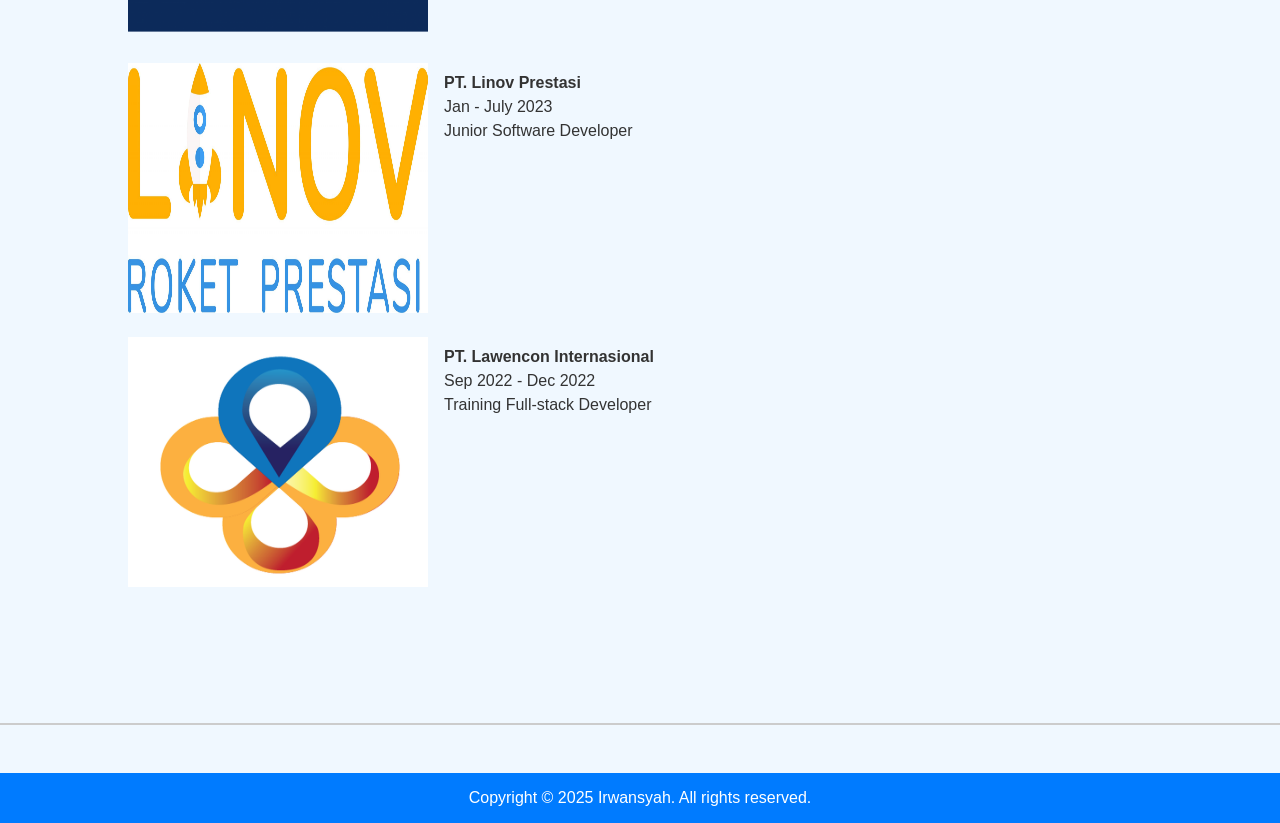
==== commit b78345ec: "update design" ====
--- a/index.html
+++ b/index.html
@@ -62,39 +62,6 @@
                     I had a gloomy life due to narrow mindset about software development while performing some unethical practices in the education sector for two years. Finally, my mindset became open after following software development training and it made me a head start in thinking and knowledge.
                     <br><br>
                     The following is my actual work experience:
-                    
-                    <div class="experience-list">
-                        <div class="experience-detail">
-                            <img src="assets/img/experience/mandiri/bank-mandiri-logo.png" alt="PT Bank Mandiri TBK">
-                            <div class="experience-company">
-                                <div class="company-header">
-                                    <strong>PT. Bank Mandiri TBK</strong>
-                                    <p>Agt 2023 - July 2025</p>
-                                    <p>Software Engineer</p>
-                                </div>
-                            </div>
-                        </div>
-                        <div class="experience-detail">
-                            <img src="assets/img/experience/lawencon/linov-hr.jpg" alt="PT Linov Roket Prestasi">
-                            <div class="experience-company">
-                                <div class="company-header">
-                                    <strong>PT. Linov Prestasi</strong>
-                                    <p>Jan - July 2023</p>
-                                    <p>Junior Software Developer</p>
-                                </div>
-                            </div>
-                        </div>
-                        <div class="experience-detail">
-                            <img src="assets/img/experience/lawencon/lawencon-internasional.png" alt="PT Lawencon">
-                            <div class="experience-company">
-                                <div class="company-header">
-                                    <strong>PT. Lawencon Internasional</strong>
-                                    <p>Sep 2022 - Dec 2022</p>
-                                    <p>Training Full-stack Developer</p>
-                                </div>
-                            </div>
-                        </div>
-                    </div>
                 </p>
             </div>
             <div class="journey-image">
@@ -102,18 +69,40 @@
             </div>
         </div>
 
-        <!-- <div class="journey" id="journey">
-            <div class="journey-image">
-                <img src="assets/img/journey/my-journey.png" alt="Journey image">
+        
+        <div class="experience-list">
+            <div class="experience-detail">
+                <img src="assets/img/experience/mandiri/bank-mandiri-logo.png" alt="PT Bank Mandiri TBK">
+                <div class="experience-company">
+                    <div class="company-header">
+                        <strong>PT. Bank Mandiri TBK</strong>
+                        <p>Agt 2023 - July 2025</p>
+                        <p>Software Engineer</p>
+                    </div>
+                </div>
             </div>
-            <div class="journey-text">
-                <h2>My Skill</h2>
-                <p>
-                    I am grow up at ordinary family environment. financially, my family falls into the middle class category. luckily, i have a family that is open to about education, it makes me the first person to graduate bachelor's degre in both my mother's and father's family. 
-                    However, I don't have to miraculous intellegence but i have strong will to gain knowledge and it has given me great experience in information technology.
-                </p>
+            <div class="experience-detail">
+                <img src="assets/img/experience/lawencon/linov-hr.jpg" alt="PT Linov Roket Prestasi">
+                <div class="experience-company">
+                    <div class="company-header">
+                        <strong>PT. Linov Prestasi</strong>
+                        <p>Jan - July 2023</p>
+                        <p>Junior Software Developer</p>
+                    </div>
+                </div>
             </div>
-        </div> -->
+            <div class="experience-detail">
+                <img src="assets/img/experience/lawencon/lawencon-internasional.png" alt="PT Lawencon">
+                <div class="experience-company">
+                    <div class="company-header">
+                        <strong>PT. Lawencon Internasional</strong>
+                        <p>Sep 2022 - Dec 2022</p>
+                        <p>Training Full-stack Developer</p>
+                    </div>
+                </div>
+            </div>
+        </div>
+        
     </section>
     <footer>
         Copyright &copy; 2025 Irwansyah. All rights reserved.
--- a/assets/css/main.css
+++ b/assets/css/main.css
@@ -67,7 +67,8 @@
     border-bottom: 2px solid #ccc;
     margin: auto;
     background: #020024;
-    background: linear-gradient(90deg, rgba(2, 0, 36, 1) 0%, rgba(9, 9, 121, 1) 6%, rgba(8, 36, 139, 1) 23%, rgba(7, 66, 159, 1) 49%, rgba(0, 212, 255, 1) 100%);
+    /* background: linear-gradient(90deg, rgba(2, 0, 36, 1) 0%, rgba(9, 9, 121, 1) 6%, rgba(8, 36, 139, 1) 23%, rgba(7, 66, 159, 1) 49%, rgba(0, 212, 255, 1) 100%); */
+    background: url(../img/header.png) no-repeat bottom;
     color: white;
 }
 
@@ -84,7 +85,7 @@
     transition: transform 0.5s ease, filter 0.5s ease;
 }
 .profile:hover{
-    background: url(../img/profile-cover.jpg) no-repeat center;
+    background: url(../img/profile-cover.jpg) no-repeat bottom;
     background-size: 100% 100%;
 
     transform: scale(1.1); /* memperbesar sedikit */
@@ -144,6 +145,10 @@
     display: flex;
     justify-content: space-between;
     /* align-items: center; */
+    /* margin-bottom: 5rem; */
+}
+
+.journey-experience > .journey,.experience-list{
     margin-bottom: 5rem;
 }
 
@@ -178,6 +183,11 @@
 
     align-items: start;
 } */
+
+.experience-list{
+    display: flex;
+    flex-direction: column;
+}
 
 .experience-list > div {
     display: flex;
@@ -298,7 +308,9 @@
         flex-direction: column;
 
         align-items: center;
-
+    }
+
+    .journey-experience > .journey,.experience-list{
         margin-bottom: 2rem;
     }
 
@@ -429,7 +441,9 @@
         flex-direction: column;
 
         align-items: center;
-
+    }
+
+    .journey-experience > .journey,.experience-list{
         margin-bottom: 2rem;
     }
 
@@ -454,7 +468,6 @@
         border-radius: 50%;
         margin-bottom: 1.5rem;
     }
-
     
     .experience-list > div {
         display: flex;
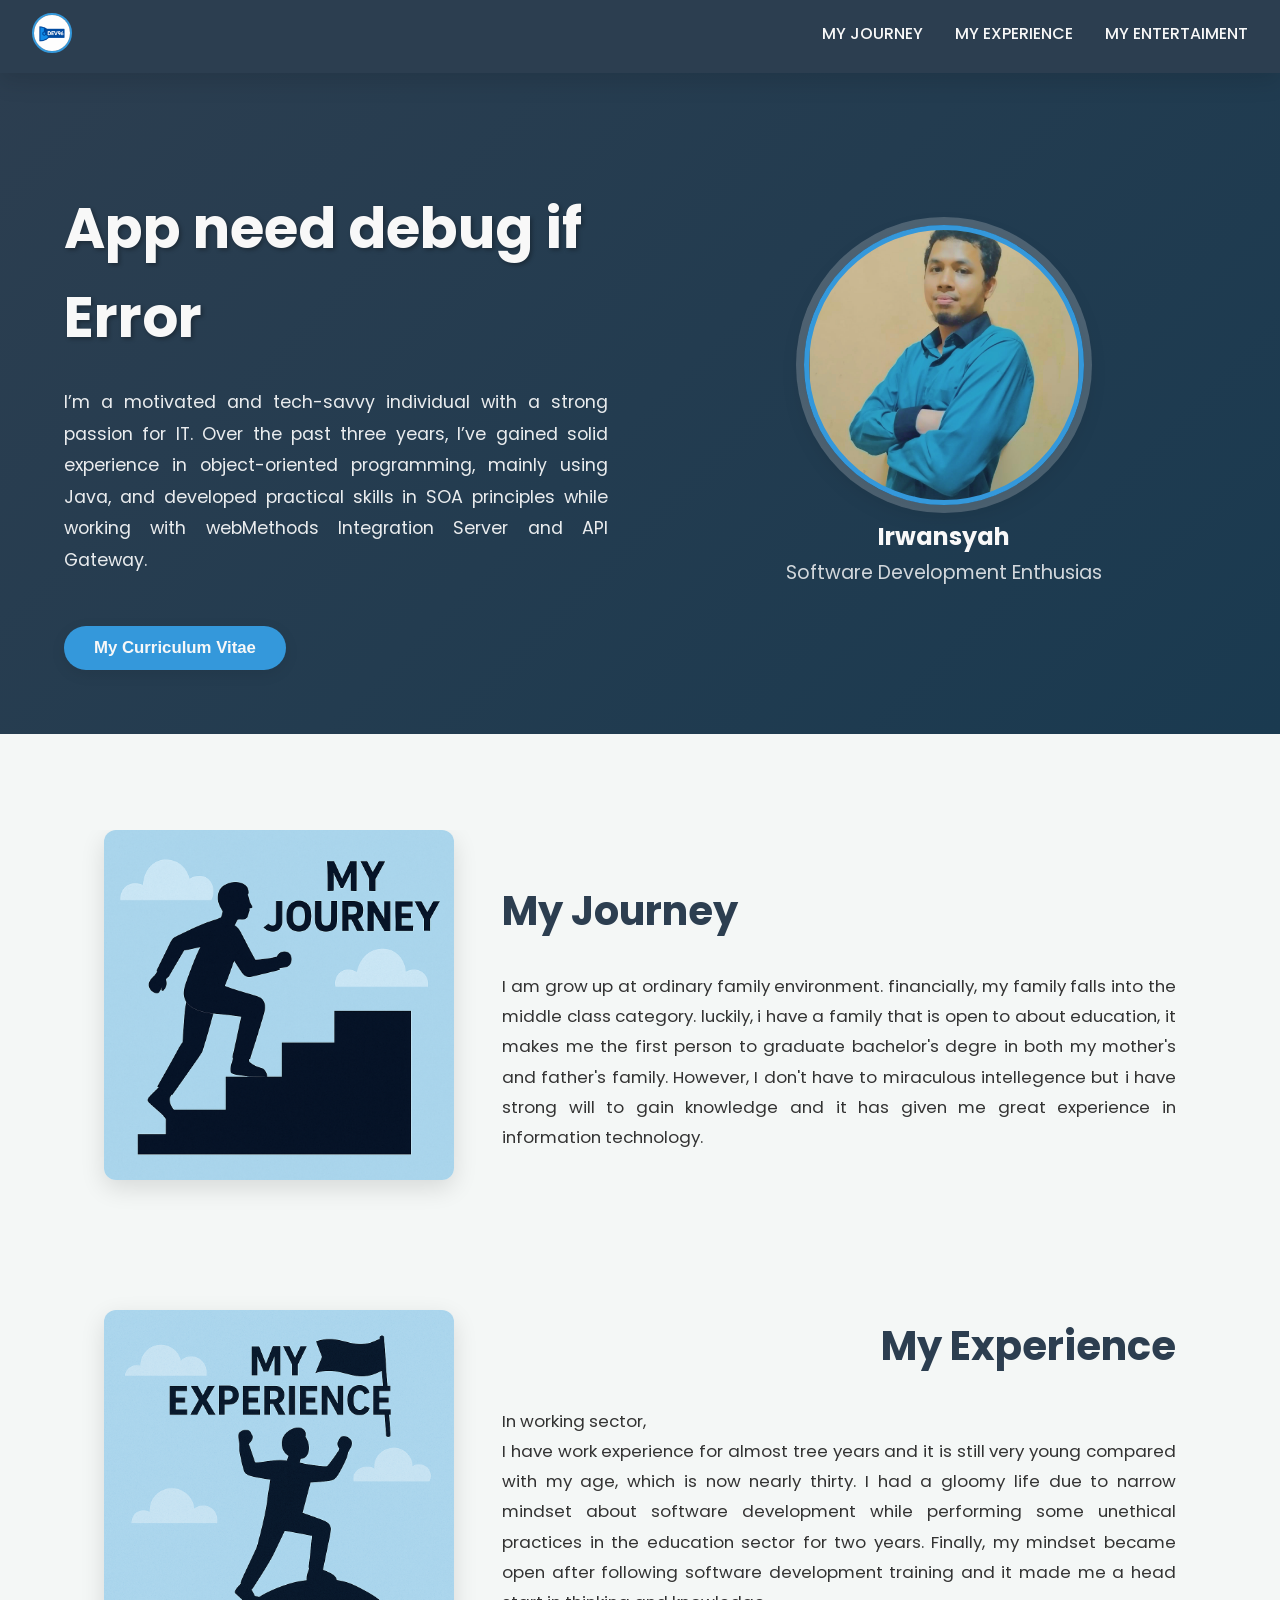
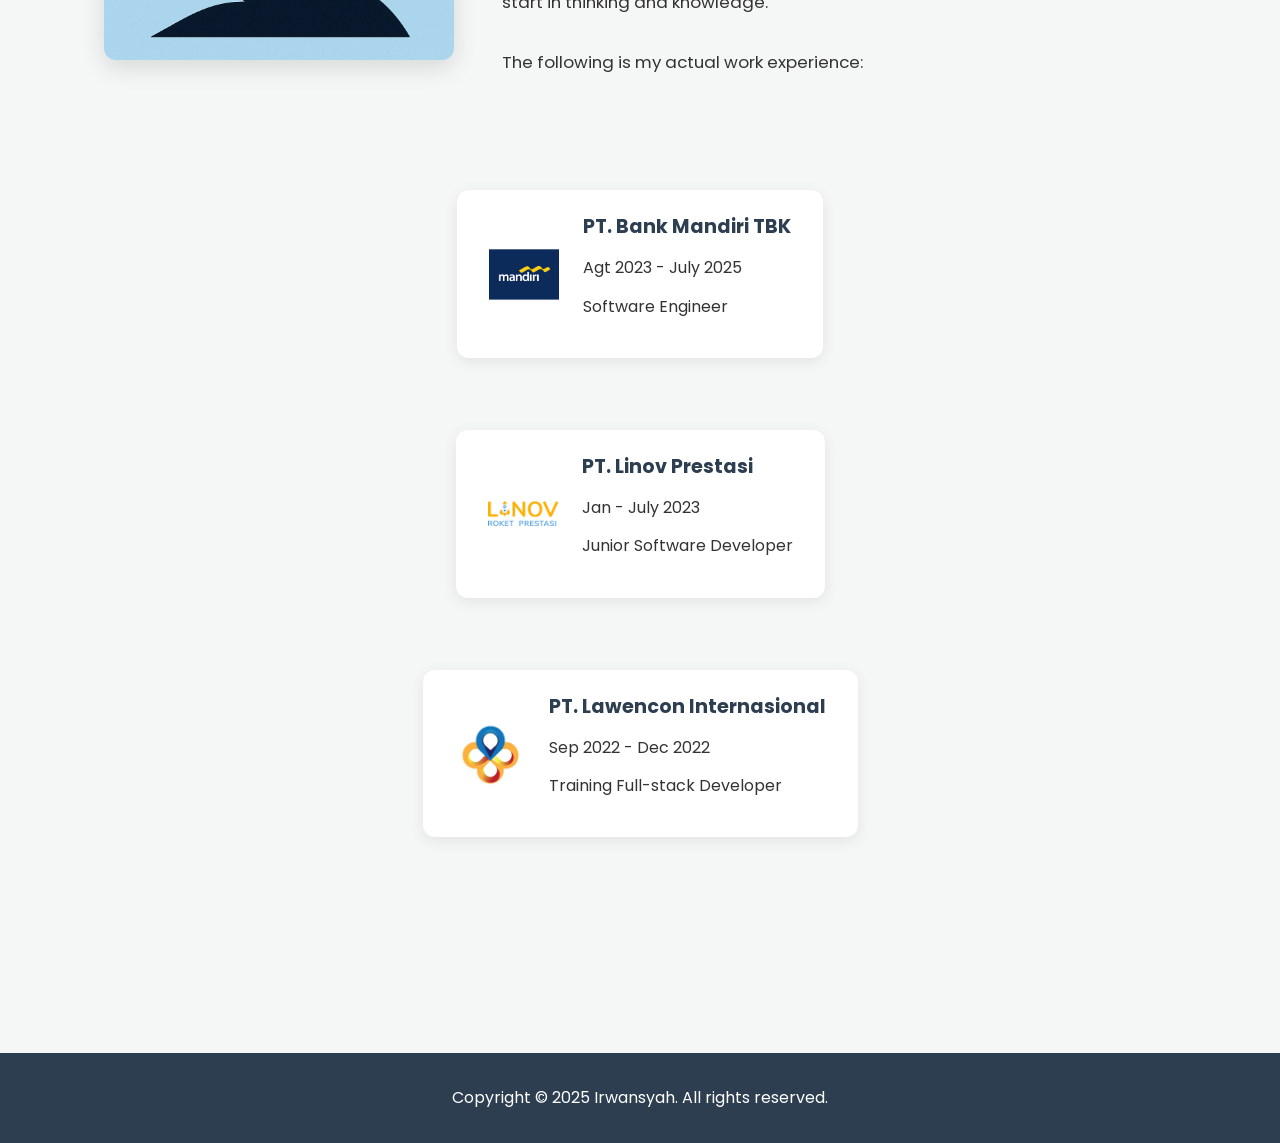
==== commit d87920ea: "ref: optimation CV" ====
--- a/index.html
+++ b/index.html
@@ -4,15 +4,16 @@
     <meta charset="UTF-8">
     <meta name="viewport" content="width=device-width, initial-scale=1.0">
     <title>My Profile</title>
+    <link rel="preconnect" href="https://fonts.googleapis.com">
+    <link rel="preconnect" href="https://fonts.gstatic.com" crossorigin>
+    <link href="https://fonts.googleapis.com/css2?family=Montserrat:wght@400;600;700&family=Poppins:wght@300;400;500;600&display=swap" rel="stylesheet">
     <link rel="stylesheet" href="assets/css/main.css">
 </head>
 <body>
     <header>
         <nav>
             <div class="logo">
-                <a href="index.html">
-                    <img src="assets/img/logo/logo.png" alt="Logo">
-                </a>
+                <img src="assets/img/logo/logo.png" alt="Logo">
             </div>
             <div class="subnav">
                 <ul>
@@ -24,7 +25,7 @@
         </nav>
     </header>
 
-    <section class="hero">
+    <section class="hero section-fade-in">
         <div class="hero-text">
             <h1>App need debug if Error</h1>
             <p>I’m a motivated and tech-savvy individual with a strong passion for IT. Over the past three years, I’ve gained solid experience in object-oriented programming, mainly using Java, and developed practical skills in SOA principles while working with webMethods Integration Server and API Gateway.</p>
@@ -40,7 +41,7 @@
         </div>
     </section>
 
-    <section class="journey-experience">
+    <section class="journey-experience section-fade-in">
         <div class="journey" id="journey">
             <div class="journey-image">
                 <img src="assets/img/journey/my-journey.png" alt="Journey image">
@@ -51,6 +52,7 @@
                     I am grow up at ordinary family environment. financially, my family falls into the middle class category. luckily, i have a family that is open to about education, it makes me the first person to graduate bachelor's degre in both my mother's and father's family. 
                     However, I don't have to miraculous intellegence but i have strong will to gain knowledge and it has given me great experience in information technology.
                 </p>
+                
             </div>
         </div>
 
@@ -107,5 +109,31 @@
     <footer>
         Copyright &copy; 2025 Irwansyah. All rights reserved.
     </footer>
+
+    <script>
+        // Script untuk animasi fade-in saat scroll
+        document.addEventListener('DOMContentLoaded', () => {
+            const sections = document.querySelectorAll('.section-fade-in');
+
+            const observerOptions = {
+                root: null, // viewport
+                rootMargin: '0px',
+                threshold: 0.1 // 10% dari section harus terlihat
+            };
+
+            const observer = new IntersectionObserver((entries, observer) => {
+                entries.forEach(entry => {
+                    if (entry.isIntersecting) {
+                        entry.target.classList.add('is-visible');
+                        observer.unobserve(entry.target); // Berhenti mengamati setelah terlihat
+                    }
+                });
+            }, observerOptions);
+
+            sections.forEach(section => {
+                observer.observe(section);
+            });
+        });
+    </script>
 </body>
 </html>
--- a/assets/css/main.css
+++ b/assets/css/main.css
@@ -1,45 +1,73 @@
 /* Default */
+* {
+    box-sizing: border-box;
+}
+
+:root {
+    --primary-dark: #2c3e50; /* Deep Navy */
+    --primary-light: #3498db; /* Bright Blue */
+    --accent-color: #e74c3c; /* Red for emphasis, e.g., hover */
+    --text-dark: #333;
+    --text-light: #f8f8f8;
+    --bg-light: #f4f7f6; /* Light gray background */
+    --font-main: 'Poppins', sans-serif;
+    --font-heading: 'Montserrat', sans-serif;
+    --border-radius-sm: 8px;
+    --border-radius-md: 12px;
+    --shadow-light: 0 4px 15px rgba(0, 0, 0, 0.08);
+    --shadow-md: 0 8px 25px rgba(0, 0, 0, 0.12);
+}
+
+html {
+    scroll-behavior: smooth;
+    overflow-x: hidden;
+}
+
 body {
-    font-family: Arial, sans-serif;
+    font-family: var(--font-main);
     margin: 0;
     padding: 0;
-    background: #f0f8ff;
-    color: #333;
-}
+    background: var(--bg-light);
+    color: var(--text-dark);
+    line-height: 1.6;
+    overflow-x: hidden;
+}
+
 header {
     display: flex;
     justify-content: space-between;
     align-items: center;
-    background: #093FB4;
-    color: white;
-    padding: 0.5rem 2rem;
-    box-shadow: 0 2px 4px rgba(0, 0, 0, 0.1);
-}
-
-.logo{
-    /* height: 50px; */
+    background: var(--primary-dark);
+    color: var(--text-light);
+    padding: 0.8rem 2rem;
+    box-shadow: var(--shadow-md);
+    position: sticky;
+    top: 0;
+    z-index: 1000;
 }
 
 .logo img {
     width: 40px;
     height: 40px;
-    border-radius: 25%;
-    border: 2px solid white;
-    background-size: 100% 100%;
+    border-radius: 50%;
+    border: 2px solid var(--primary-light);
+    object-fit: cover;
+    transition: transform 0.3s ease;
+}
+.logo img:hover {
+    transform: scale(1.05);
 }
 
 nav {
-    width: 100%;
+    flex: 1;
     display: flex;
     justify-content: space-between;
     align-items: center;
 }
-
 nav .subnav {
     display: flex;
     gap: 2rem;
 }
-
 .subnav ul {
     list-style: none;
     margin: 0;
@@ -47,115 +75,147 @@
     display: flex;
     gap: 2rem;
 }
-
 nav a {
-    color: white;
+    color: var(--text-light);
     text-decoration: none;
-    font-weight: bold;
-}
-
+    font-weight: 500;
+    position: relative;
+    display: inline-block;
+    padding-bottom: 5px;
+    transition: color 0.3s ease;
+}
+nav a::after {
+    content: '';
+    position: absolute;
+    width: 0;
+    height: 2px;
+    bottom: 0;
+    left: 0;
+    background-color: var(--primary-light);
+    transition: width 0.3s ease-out;
+}
 nav a:hover {
-    text-decoration: underline;
+    color: var(--primary-light);
+}
+nav a:hover::after {
+    width: 100%;
 }
 
 /* Hero Section */
 .hero {
     display: flex;
+    flex-wrap: wrap;
     justify-content: space-between;
     align-items: center;
-    padding: 2rem 8rem;
-    border-bottom: 2px solid #ccc;
-    margin: auto;
-    background: #020024;
-    /* background: linear-gradient(90deg, rgba(2, 0, 36, 1) 0%, rgba(9, 9, 121, 1) 6%, rgba(8, 36, 139, 1) 23%, rgba(7, 66, 159, 1) 49%, rgba(0, 212, 255, 1) 100%); */
-    background: url(../img/header.png) no-repeat bottom;
-    color: white;
-}
-
+    padding: 4rem 5%;
+    background: linear-gradient(135deg, var(--primary-dark) 0%, #1a3a50 100%);
+    color: var(--text-light);
+    text-align: left;
+    gap: 4rem;
+}
 .profile{
-    width: 300px;
-    height: 300px;
-    border-radius: 25%;
-    border: 2px solid white;
-    background: url(../img/profile.jpg) no-repeat center;
-    background-size: 100% 100%;
-    
-    margin: auto;
-
-    transition: transform 0.5s ease, filter 0.5s ease;
+    width: 280px;
+    height: 280px;
+    border-radius: 50%;
+    border: 5px solid var(--primary-light);
+    background: url(../img/profile.jpg) no-repeat center center;
+    background-size: cover;
+    margin: 0 auto 1.5rem auto;
+    box-shadow: 0 0 0 8px rgba(255,255,255,0.2), var(--shadow-md);
+    transition: transform 0.5s ease, box-shadow 0.5s ease;
 }
 .profile:hover{
     background: url(../img/profile-cover.jpg) no-repeat bottom;
-    background-size: 100% 100%;
-
-    transform: scale(1.1); /* memperbesar sedikit */
-}
-
+    background-size: cover;
+    transform: scale(1.03);
+    box-shadow: 0 0 0 8px rgba(255,255,255,0.4), 0 12px 30px rgba(0,0,0,0.2);
+}
 .hero-text {
-    width: 70%;
+    max-width: 600px;
+    flex: 1;
+    min-width: 300px;
 }
 .hero-text h1 {
-    width: fit-content;
-    font-weight: lighter;
+    font-size: clamp(2rem, 5vw, 3.5rem);
+    margin-bottom: 1rem;
+    color: var(--text-light);
+    text-shadow: 2px 2px 4px rgba(0,0,0,0.3);
 }
 .hero-text p {
-    margin-top: 1rem;
+    margin-top: 1.5rem;
     text-align: justify;
-    line-height: 2rem;
-    font-size: large;
+    line-height: 1.8;
+    font-size: 1.1rem;
+    color: rgba(255, 255, 255, 0.9);
 }
 .hero-profile {
+    flex: 1;
+    min-width: 300px;
     text-align: center;
     line-height: 1rem;
-}
-
+    flex-shrink: 0;
+}
 .hero-profile h3 {
     margin: 1rem 0 0.5rem;
 }
-
 .hero-profile b{
-    font-size: x-large;
-}
-
+    font-size: 1.2rem;
+    color: rgba(255, 255, 255, 0.8);
+    font-weight: 400;
+}
 .btn-success {
-  background-color: #28a745;   /* warna hijau */
-  color: white;                /* warna teks */
-  padding: 10px 20px;          /* jarak dalam */
-  border: none;                /* hilangkan border default */
-  border-radius: 5px;          /* sudut melengkung */
-  font-size: 16px;             /* ukuran teks */
-  cursor: pointer;             /* ubah kursor menjadi tangan */
-  transition: background-color 0.3s ease, transform 0.2s ease;
+  background-color: var(--primary-light);
+  color: var(--text-light);
+  padding: 12px 30px;
+  border: none;
+  border-radius: 50px;
+  font-size: 1.05rem;
+  font-weight: 600;
+  cursor: pointer;
+  transition: all 0.3s ease;
+  margin-top: 2rem;
+  box-shadow: var(--shadow-light);
 }
 
 .btn-success:hover {
   background-color: #218838;   /* hijau lebih gelap */
   transform: scale(1.05);      /* sedikit membesar */
+  background-color: var(--accent-color);
+  transform: translateY(-3px);
+  box-shadow: 0 8px 20px rgba(0, 0, 0, 0.2);
 }
 
 /* Journey */
 .journey-experience {
-    margin: 8rem auto 3rem;
-    border-bottom: 2px solid #ccc;
-    padding: 2rem 8rem;
-    background: 0046FF;
+    margin: 6rem auto;
+    padding: 0 5%;
+    max-width: 1200px;
+    border-bottom: none;
+    overflow: hidden;
 }
 
 .journey-experience > div{ /* .journey and .experience */
     display: flex;
-    justify-content: space-between;
-    /* align-items: center; */
-    /* margin-bottom: 5rem; */
-}
-
-.journey-experience > .journey,.experience-list{
-    margin-bottom: 5rem;
+    flex-wrap: wrap;
+    align-items: center;
+    justify-content: center;
+    margin-bottom: 6rem;
+    gap: 3rem;
+}
+
+.journey-experience > .journey {
+    flex-direction: row;
+}
+
+.journey-experience > .experience {
+    flex-direction: row-reverse; /* Membalik posisi gambar dan teks pada desktop */
 }
 
 .journey-experience > div > .journey-text, .experience-text { /* .journey-text and .experience-text */
-    width: 70%;
-    line-height: 2rem;
-    font-size: large;
+    flex: 1;
+    min-width: 300px;
+    line-height: 1.8;
+    font-size: 1.05rem;
 }
 
 .journey-text p { 
@@ -165,55 +225,75 @@
     text-align: justify; 
 }
 
-.journey-text h2 { text-align: right; }
-.experience-text h2 { text-align: left; }
-
+.journey-text h2, .experience-text h2 {
+    font-size: 2.5rem;
+    margin-bottom: 1.5rem;
+    color: var(--primary-dark);
+}
+
+.journey-text h2 { text-align: left; }
+.experience-text h2 { text-align: right; }
+
+.journey-image {
+    flex: 1;
+    max-width: 350px; /* Membatasi container agar tidak terlalu lebar */
+    display: flex;
+    justify-content: center;
+}
 
 .journey-image img {
-    width: 300px;
-    height: 250px;
-    border-radius: 50%;
-    margin-bottom: 1rem;
-}
-
-/* .journey-image{
-    width: 25%;
+    max-width: 100%;
+    width: 100%;
     height: auto;
-    display: flex;
-
-    align-items: start;
-} */
+    border-radius: var(--border-radius-md);
+    object-fit: cover;
+    box-shadow: var(--shadow-md);
+    transition: transform 0.4s ease;
+}
+.journey-image img:hover {
+    transform: translateY(-5px);
+}
 
 .experience-list{
     display: flex;
     flex-direction: column;
+    gap: 2rem;
+    margin-top: 4rem;
 }
 
 .experience-list > div {
     display: flex;
-
-    margin-top: 0px;
+    align-items: center;
+    background: #fff;
+    padding: 1.5rem 2rem;
     margin-bottom: 1.5rem;
+    border-radius: var(--border-radius-md);
+    box-shadow: var(--shadow-light);
 }
 
 .experience-detail > img {
-    width: 300px;
-    height: 250px;
-
-    margin-right: 1rem;
+    width: 70px;
+    height: auto;
+    margin-right: 1.5rem;
+    object-fit: contain;
 }
 
 .company-header{
-    margin-top: 1rem;
-    line-height: 0.5rem;
+    line-height: 1.4;
+}
+.company-header strong {
+    font-size: 1.2rem;
+    display: block;
+    color: var(--primary-dark);
 }
 
 /* footer */
 footer {
     text-align: center;
-    background: #007BFF;
+    background: var(--primary-dark);
     color: white;
-    padding: 1rem;
+    padding: 2rem;
+    margin-top: 4rem;
 }
 
 /* mobile */ 
@@ -232,6 +312,13 @@
         display: none;
         gap: 1rem;
     }
+    
+    /* Section Fade-in Animation */
+    .section-fade-in {
+        opacity: 0;
+        transform: translateY(20px);
+        transition: opacity 0.8s ease-out, transform 0.8s ease-out;
+    }
 
     nav .logo:hover{
         padding-bottom: 1rem;
@@ -290,6 +377,7 @@
         margin: auto;
         font-size: large;
     }
+
     .hero-text p {
         text-align: justify;
         line-height: 1.6;
@@ -369,6 +457,11 @@
         padding: 0.5rem;
         font-size: small;
     }
+    .section-fade-in.is-visible {
+        opacity: 1;
+        transform: translateY(0);
+    }
+
 }
 
 @media (min-width: 577px) and (max-width: 767px) { 
@@ -377,133 +470,172 @@
         width: 30px;
         height: 30px;
     }
-    nav {
-        gap: 1rem;
-    }
-    nav a {
-        font-size: 0.9rem;
-    }
-
-    /* Hero Section */
-    .hero {
-        padding: 3rem 1rem;
-        flex-direction: column; 
-    }
-
-    .hero-text {
-        padding: 0rem 1rem;
-        margin-top: 50px;
-        order: 2;
-        width: 100%;
-        line-height: 3rem;
-    }
-
-    .hero-profile {
-        order: 1;
-        width: 100%;
-    }
-
-    .hero-profile h2{
-        font-size: x-large;
-    }
-
-    .hero-profile b{
-        font-size: x-large;
-    }
-
-    .profile{
-        width: 250px;
-        height: 250px;
-
-        margin: auto;
-    }
-
-    .hero-text h1 {
-        margin: auto;
-        font-size: x-large;
-    }
-    .hero-text p {
-        margin-top: 0;
-        text-align: justify;
-        line-height: 1.5rem;
-        font-size: medium;
-    }
-
-    /* Journey */
-    .journey-experience {
-        width: 100%;
-        margin: 0;
-        padding: 5rem 0 2rem;
-    }
-
-    .journey-experience > div{ /* .journey and .experience */
-        display: flex;
-        flex-direction: column;
-
-        align-items: center;
-    }
-
-    .journey-experience > .journey,.experience-list{
-        margin-bottom: 2rem;
-    }
-
-    .journey-experience > div > .journey-text { /* .journey-text and .experience-text */
-        line-height: 1.2rem;
-        font-size: medium;
-    }
-
-    .journey-experience > div > .experience-text { /* .journey-text and .experience-text */
-        order: 2;
-        line-height: 1.2rem;
-        font-size: medium;
-    }
-
-    .journey-text h2 { text-align: center; }
-    .experience-text h2 { text-align: center; }
-
-
-    .journey-image img {
-        width: 250px;
-        height: 250px;
-        border-radius: 50%;
-        margin-bottom: 1.5rem;
-    }
-    
-    .experience-list > div {
-        display: flex;
-        flex-direction: column;
-
-        margin-top: 0px;
-        margin-bottom: 1.5rem;
-    }
-
-    .experience-detail > img {
-        width: 275px;
-        height: 225px;
-
-
-        margin: 0.5rem auto;
-    }
-
-    .experience-company{
-        width: 275px;
-
-        margin: 0rem auto;
-    }
-
-    .company-header{
-        margin-top: 1rem;
-        line-height: 0.5rem;
-    }
-
-    /* footer */
-    footer {
-        padding: 0.5rem;
-        font-size: medium;
-    }
-
-}
-@media (min-width: 768px) and (max-width: 1199px) { 
+    /* Responsiveness */
+    @media (max-width: 768px) {
+        
+        header {
+            padding: 1rem;
+        }
+        nav {
+            flex-direction: column;
+            gap: 1rem;
+        }
+        nav a {
+            font-size: 0.9rem;
+        .subnav ul {
+            gap: 1rem;
+            flex-wrap: wrap;
+            justify-content: center;
+        }
+
+        /* Hero Section */
+        .hero {
+            padding: 3rem 1rem;
+            padding: 4rem 4rem;
+            flex-direction: column; 
+            gap: 3rem;
+            padding: 4rem 5%;
+            text-align: center;
+        }
+
+        .hero-text {
+            padding: 0rem 1rem;
+            margin-top: 50px;
+            order: 2;
+            width: 100%;
+            line-height: 3rem;
+        }
+
+        .hero-profile {
+            order: 1;
+            width: 100%;
+        }
+
+        .hero-profile h2{
+            font-size: x-large;
+            font-size: 2rem;
+        }
+
+        .hero-profile b{
+            font-size: x-large;
+        }
+            font-size: 1.1rem;
+        }    
+
+        .profile{
+            width: 250px;
+            height: 250px;
+
+            margin: auto;
+        }
+
+        .hero-text h1 {
+            margin: auto;
+            font-size: x-large;
+            font-size: 3rem;
+        }
+        .hero-text p {
+            margin-top: 0;
+            text-align: justify;
+            line-height: 1.5rem;
+            line-height: 1.7rem;
+            font-size: medium;
+            text-align: center;
+        }
+
+        /* Journey */
+        .journey-experience {
+            width: 100%;
+            margin: 0;
+            padding: 5rem 0 2rem;
+            padding: 4rem 4rem;
+            padding: 0 5%;
+        }
+
+        .journey-experience > div{ /* .journey and .experience */
+            display: flex;
+            flex-direction: column;
+
+            align-items: center;
+        }
+
+        .journey-experience > div {
+            flex-direction: column !important;
+            text-align: center;
+        }
+
+        .journey-experience > .journey,.experience-list{
+            margin-bottom: 2rem;
+        }
+
+        .journey-text p, .experience-text p {
+            text-align: center;
+        }
+
+        .journey-experience > div > .journey-text { /* .journey-text and .experience-text */
+            line-height: 1.2rem;
+            width: 50%;
+            font-size: medium;
+        }
+
+        .journey-experience > div > .experience-text { /* .journey-text and .experience-text */
+            order: 2;
+            line-height: 1.2rem;
+            width: 50%;
+            font-size: medium;
+        }
+
+        .journey-text h2 { text-align: center; }
+        .experience-text h2 { text-align: center; }
+
+
+        .journey-image img {
+            width: 250px;
+            height: 250px;
+            /* Consistent image size */
+            border-radius: 50%;
+            margin-bottom: 1.5rem;
+        }
+        
+        .experience-list > div {
+            display: flex;
+            flex-direction: column;
+            margin-top: 0;
+            margin-bottom: 1.5rem; /* Keep some margin */
+            text-align: center;
+        }
+        .experience-detail > img {
+            width: 110px; /* Adjust logo size */
+            height: 110px;
+            margin: 0.5rem auto;
+            margin-right: 0;
+            margin-bottom: 1rem;
+        }
+        .experience-company{
+            width: 275px;
+            margin: 0rem auto;
+        }
+        .company-header{
+            margin-top: 1rem;
+            line-height: 0.5rem;
+            line-height: 1.4;
+        }
+        .company-header strong {
+            font-size: 1.2rem;
+        }
+        .company-header p {
+            font-size: 0.9rem;
+        }
+
+        /* footer */
+        footer {
+            padding: 0.5rem;
+            font-size: medium;
+        }
+    }
+}
+
+@media (min-width: 1025px) and (max-width: 1200px) { /* Desktop kecil */
     /* tablet and laptop */ 
     .hero {
         padding: 2rem 5rem;
@@ -514,58 +646,52 @@
 
         margin: auto;
     }
-
     .journey-experience {
-        /* width: 100%; */
         margin: auto;
+        max-width: 1100px;
         padding: 5rem 1rem 2rem;
     }
-
     .journey-image img {
         width: 275px;
         height: 275px;
         border-radius: 50%;
         margin-bottom: 1.5rem;
     }
-
     .journey-experience > div > .journey-text, .experience-text { /* .journey-text and .experience-text */
-        width: 80%;
-    }
-
+        width: 50%;
+    }
     .journey-experience .journey-image{
         padding: 1.5rem;
         box-sizing: border-box;
     }
-
     /* .journey-image{
         width: 25%;
         height: auto;
         display: flex;
-
         align-items: start;
     } */
-
     .experience-list > div {
         display: flex;
-
-        margin-top: 0px;
-        margin-bottom: 1.5rem;
-    }
-
+        margin-top: 0;
+        margin-bottom: 1.5rem; /* Keep some margin */
+    }
     .experience-detail > img {
-        width: 300px;
-        height: 250px;
-
+        width: 120px;
+        height: 120px;
         margin-right: 1rem;
     }
-
     .company-header{
         margin-top: 1rem;
         line-height: 0.5rem;
     }
-
+    .company-header strong {
+        font-size: 1.25rem;
+    }
+    .company-header p {
+        font-size: 0.95rem;
+    }
     /* footer */
-
-}
-
-@media (min-width: 1200px) { /* desktop */ }
+}
+
+@media (min-width: 1201px) { /* desktop */ }
+@media (min-width: 1201px) { /* desktop */ }
